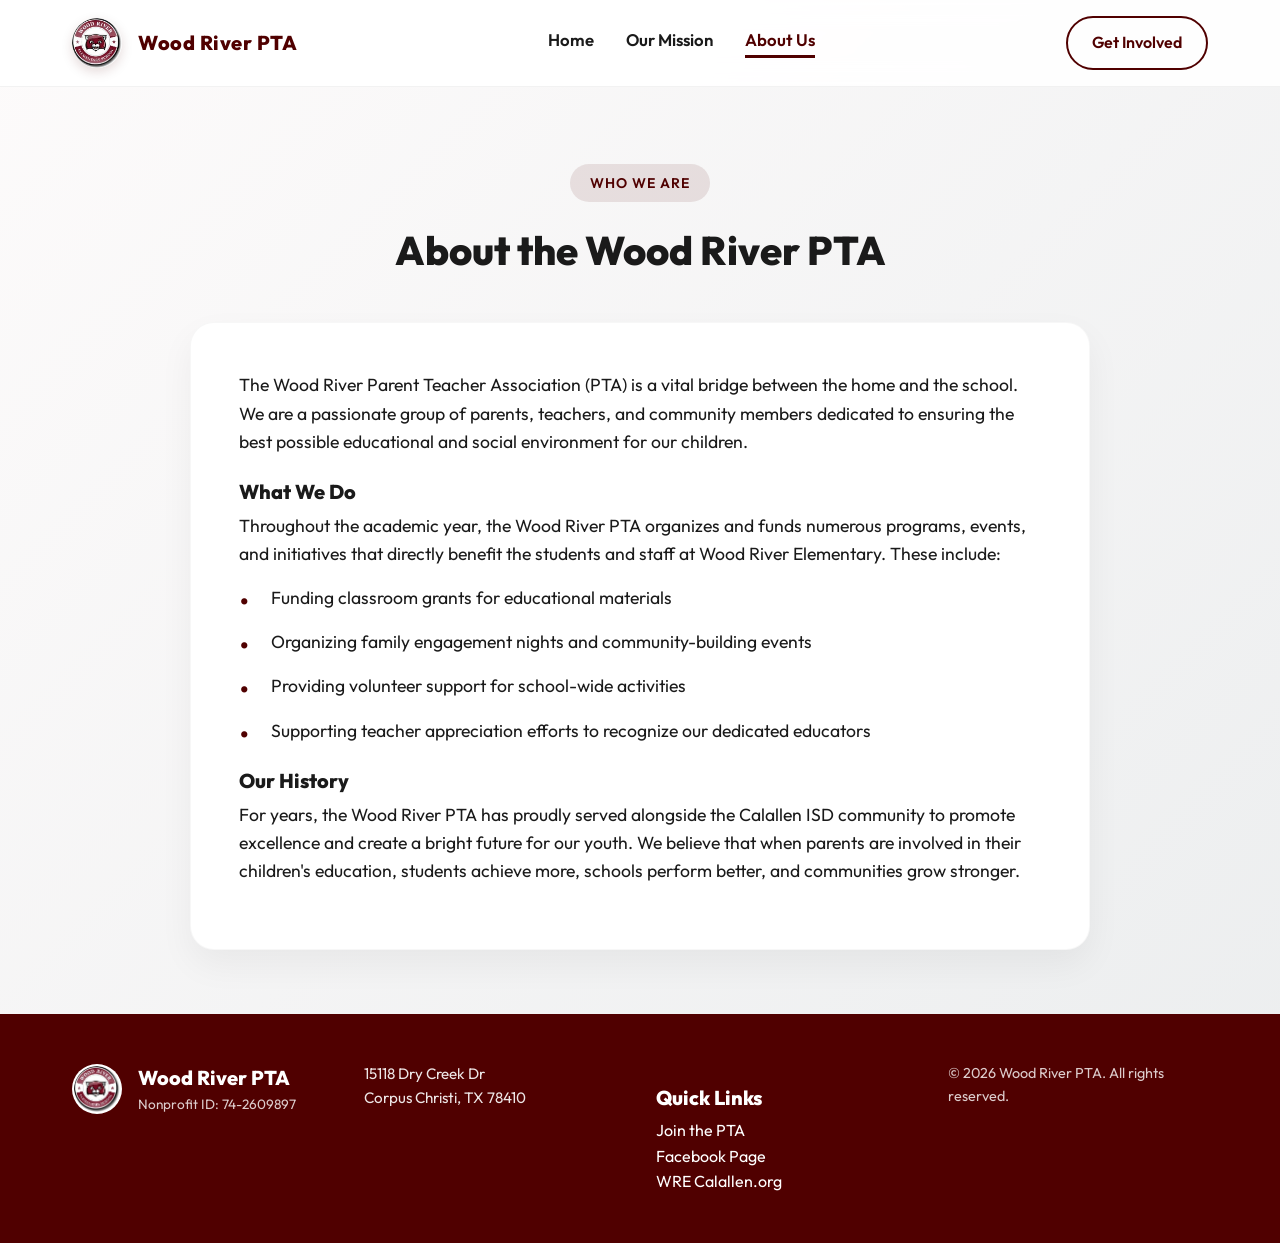
==== about.html @ ac77d1e0 "Migrate to multi-page site, update footer and links" ====
<!DOCTYPE html>
<html lang="en">
<head>
    <meta charset="UTF-8">
    <meta name="viewport" content="width=device-width, initial-scale=1.0">
    <meta name="description" content="About the Wood River PTA">
    <title>About Us - Wood River PTA</title>
    <link rel="preconnect" href="https://fonts.googleapis.com">
    <link rel="preconnect" href="https://fonts.gstatic.com" crossorigin>
    <link href="https://fonts.googleapis.com/css2?family=Outfit:wght@300;400;600;800&display=swap" rel="stylesheet">
    <link rel="stylesheet" href="style.css">
</head>
<body class="page-layout">

    <header class="navbar">
        <div class="container nav-container">
            <a href="index.html" class="logo-wrapper" style="text-decoration: none;">
                <img src="logo.png" alt="Wood River Elementary Logo" class="logo">
                <div class="site-title">
                    <h1>Wood River PTA</h1>
                </div>
            </a>
            <nav class="nav-links">
                <a href="index.html" class="nav-link">Home</a>
                <a href="mission.html" class="nav-link">Our Mission</a>
                <a href="about.html" class="nav-link active">About Us</a>
            </nav>
            <a href="get-involved.html" class="btn btn-outline">Get Involved</a>
        </div>
    </header>

    <main class="page-content">
        <div class="container">
            <div class="content-header fade-in-up">
                <span class="badge">Who We Are</span>
                <h2>About the Wood River PTA</h2>
            </div>
            
            <div class="content-card slide-in-up">
                <p>The Wood River Parent Teacher Association (PTA) is a vital bridge between the home and the school. We are a passionate group of parents, teachers, and community members dedicated to ensuring the best possible educational and social environment for our children.</p>
                
                <h4>What We Do</h4>
                <p>Throughout the academic year, the Wood River PTA organizes and funds numerous programs, events, and initiatives that directly benefit the students and staff at Wood River Elementary. These include:</p>
                <ul class="values-list">
                    <li>Funding classroom grants for educational materials</li>
                    <li>Organizing family engagement nights and community-building events</li>
                    <li>Providing volunteer support for school-wide activities</li>
                    <li>Supporting teacher appreciation efforts to recognize our dedicated educators</li>
                </ul>

                <h4>Our History</h4>
                <p>For years, the Wood River PTA has proudly served alongside the Calallen ISD community to promote excellence and create a bright future for our youth. We believe that when parents are involved in their children's education, students achieve more, schools perform better, and communities grow stronger.</p>
            </div>
        </div>
    </main>

    <footer class="site-footer">
        <div class="container footer-content">
            <div class="footer-brand">
                <img src="logo.png" alt="Wood River Elementary Logo" class="footer-logo">
                <div class="footer-details">
                    <span class="footer-title">Wood River PTA</span>
                    <span class="footer-charity">Nonprofit ID: 74-2609897</span>
                </div>
            </div>
            <div class="footer-address">
                <p>15118 Dry Creek Dr</p>
                <p>Corpus Christi, TX 78410</p>
            </div>
            <div class="footer-quick-links">
                <h4>Quick Links</h4>
                <p><a href="https://bit.ly/4dyhjS8" target="_blank" style="color: white; text-decoration: none;">Join the PTA</a></p>
                <p><a href="https://www.facebook.com/calallenisdwoodriverpta" target="_blank" style="color: white; text-decoration: none;">Facebook Page</a></p>
                <p><a href="https://bit.ly/3I65V5u" target="_blank" style="color: white; text-decoration: none;">WRE Calallen.org</a></p>
            </div>
            <div class="footer-links">
                <p>&copy; <span id="year"></span> Wood River PTA. All rights reserved.</p>
            </div>
        </div>
    </footer>

    <script>
        document.getElementById('year').textContent = new Date().getFullYear();
        document.querySelectorAll('.slide-in-up, .fade-in-up').forEach((el) => {
            el.classList.add('visible'); // Quick reveal for standard pages
        });
    </script>
</body>
</html>
---- style.css ----
:root {
    --primary-color: #500000; /* Maroon from Calallen ISD */
    --primary-light: #7a0000;
    --primary-dark: #300000;
    --text-color: #1a1a1a;
    --text-light: #666666;
    --bg-color: #f8f9fa;
    --white: #ffffff;
    --radius: 16px;
    --transition: all 0.3s cubic-bezier(0.25, 0.8, 0.25, 1);
}

* {
    margin: 0;
    padding: 0;
    box-sizing: border-box;
}

body {
    font-family: 'Outfit', sans-serif;
    color: var(--text-color);
    background-color: var(--bg-color);
    line-height: 1.6;
    overflow-x: hidden;
}

html {
    scroll-behavior: smooth;
}

/* Typography */
h1, h2, h3, h4 {
    font-weight: 800;
    line-height: 1.2;
}

h1 { font-size: 1.5rem; }
h2 { font-size: 2.5rem; margin-bottom: 1rem; color: var(--text-color); }
h3 { font-size: 1.75rem; margin-bottom: 0.5rem; color: var(--primary-color); }
h4 { font-size: 1.25rem; margin-bottom: 0.5rem; margin-top: 1.5rem; }

/* Layout Containers */
.container {
    width: 100%;
    max-width: 1200px;
    margin: 0 auto;
    padding: 0 2rem;
}

/* Navigation */
.navbar {
    position: fixed;
    top: 0;
    left: 0;
    width: 100%;
    background: rgba(255, 255, 255, 0.9);
    backdrop-filter: blur(12px);
    -webkit-backdrop-filter: blur(12px);
    z-index: 1000;
    border-bottom: 1px solid rgba(0, 0, 0, 0.05);
    padding: 1rem 0;
    transition: var(--transition);
}

.nav-container {
    display: flex;
    justify-content: space-between;
    align-items: center;
}

.nav-links {
    display: flex;
    gap: 2rem;
    align-items: center;
}

.nav-link {
    text-decoration: none;
    color: var(--text-color);
    font-weight: 600;
    font-size: 1.05rem;
    position: relative;
    padding-bottom: 4px;
    transition: color 0.3s ease;
}

.nav-link:hover, .nav-link.active {
    color: var(--primary-color);
}

.nav-link::after {
    content: '';
    position: absolute;
    bottom: 0;
    left: 0;
    width: 100%;
    height: 3px;
    background-color: var(--primary-color);
    transform: scaleX(0);
    transform-origin: right;
    transition: transform 0.4s cubic-bezier(0.25, 0.8, 0.25, 1);
}

.nav-link:hover::after, .nav-link.active::after {
    transform: scaleX(1);
    transform-origin: left;
}

.logo-wrapper {
    display: flex;
    align-items: center;
    gap: 1rem;
    transition: opacity 0.3s;
}

.logo-wrapper:hover {
    opacity: 0.8;
}

.logo {
    width: 50px;
    height: 50px;
    object-fit: contain;
    border-radius: 50%;
    box-shadow: 0 4px 12px rgba(80, 0, 0, 0.15);
}

.site-title h1 {
    color: var(--primary-color);
    margin: 0;
    font-size: 1.25rem;
    letter-spacing: 0.5px;
}

/* Buttons */
.btn {
    display: inline-block;
    padding: 0.75rem 1.5rem;
    border-radius: 50px;
    text-decoration: none;
    font-weight: 600;
    font-size: 1rem;
    transition: var(--transition);
    cursor: pointer;
    text-align: center;
}

.btn-primary {
    background-color: var(--primary-color);
    color: var(--white);
    border: 2px solid var(--primary-color);
    box-shadow: 0 4px 14px rgba(80, 0, 0, 0.3);
}

.btn-primary:hover {
    background-color: var(--primary-light);
    border-color: var(--primary-light);
    transform: translateY(-2px);
    box-shadow: 0 6px 20px rgba(80, 0, 0, 0.4);
}

.btn-outline {
    background-color: transparent;
    color: var(--primary-color);
    border: 2px solid var(--primary-color);
}

.btn-outline:hover, .btn-outline.active {
    background-color: var(--primary-color);
    color: var(--white);
}

/* Page Layouts (Non-Hero pages) */
.page-layout {
    padding-top: 100px;
    background: linear-gradient(135deg, #fdfbfb 0%, #ebedee 100%);
    min-height: 100vh;
    display: flex;
    flex-direction: column;
}

.page-content {
    flex: 1;
    padding: 4rem 0;
}

.content-header {
    text-align: center;
    margin-bottom: 3rem;
}

.content-card {
    background: var(--white);
    border-radius: 24px;
    padding: 3rem;
    box-shadow: 0 15px 35px rgba(0, 0, 0, 0.05);
    border: 1px solid rgba(0, 0, 0, 0.03);
    max-width: 900px;
    margin: 0 auto;
}

.content-card p {
    font-size: 1.1rem;
    color: var(--text-color);
    margin-bottom: 1rem;
}

.highlight-box {
    background-color: rgba(80, 0, 0, 0.05);
    border-left: 5px solid var(--primary-color);
    padding: 1.5rem 2rem;
    margin: 2rem 0;
    border-radius: 0 12px 12px 0;
}

.highlight-box h3 {
    margin: 0;
    font-size: 1.4rem;
    line-height: 1.4;
    color: var(--primary-color);
    font-style: italic;
}

.values-list {
    list-style-type: none;
    margin-top: 1rem;
}

.values-list li {
    position: relative;
    padding-left: 2rem;
    margin-bottom: 1rem;
    font-size: 1.1rem;
}

.values-list li::before {
    content: "•";
    color: var(--primary-color);
    font-size: 2rem;
    position: absolute;
    left: 0;
    top: -0.5rem;
}

/* Hero Section (Homepage) */
.hero {
    position: relative;
    min-height: 90vh;
    display: flex;
    align-items: center;
    padding-top: 80px;
    overflow: hidden;
    background: linear-gradient(135deg, #fdfbfb 0%, #ebedee 100%);
}

.hero-bg {
    position: absolute;
    top: -50%;
    right: -20%;
    width: 800px;
    height: 800px;
    background: radial-gradient(circle, rgba(80,0,0,0.08) 0%, rgba(80,0,0,0) 70%);
    border-radius: 50%;
    z-index: 0;
    animation: float 10s ease-in-out infinite;
}

@keyframes float {
    0% { transform: translate(0, 0); }
    50% { transform: translate(-30px, 30px); }
    100% { transform: translate(0, 0); }
}

.hero-content {
    position: relative;
    z-index: 1;
    display: flex;
    justify-content: center;
}

.hero-buttons {
    display: flex;
    gap: 1rem;
    justify-content: center;
    margin-top: 1.5rem;
}

/* Glassmorphism Card */
.glass-card {
    background: rgba(255, 255, 255, 0.7);
    backdrop-filter: blur(20px);
    -webkit-backdrop-filter: blur(20px);
    border: 1px solid rgba(255, 255, 255, 0.5);
    border-radius: 24px;
    padding: 4rem;
    max-width: 800px;
    text-align: center;
    box-shadow: 0 20px 40px rgba(0, 0, 0, 0.08);
}

.badge {
    display: inline-block;
    background-color: rgba(80, 0, 0, 0.1);
    color: var(--primary-color);
    padding: 0.5rem 1.25rem;
    border-radius: 50px;
    font-weight: 600;
    font-size: 0.875rem;
    text-transform: uppercase;
    letter-spacing: 1px;
    margin-bottom: 1.5rem;
}

.mission-text {
    font-size: 1.25rem;
    color: var(--text-light);
    margin-bottom: 2.5rem;
    max-width: 600px;
    margin-left: auto;
    margin-right: auto;
}

/* Info Grid (Homepage) */
.info-section {
    padding: 6rem 0;
    background-color: var(--white);
}

.info-grid {
    display: grid;
    grid-template-columns: repeat(auto-fit, minmax(300px, 1fr));
    gap: 2rem;
}

.info-card {
    background: linear-gradient(180deg, var(--white) 0%, #fcfcfc 100%);
    border-radius: var(--radius);
    padding: 2.5rem;
    box-shadow: 0 10px 30px rgba(0, 0, 0, 0.04);
    border: 1px solid rgba(0, 0, 0, 0.05);
    transition: transform 0.3s ease;
}

.info-card:hover {
    transform: translateY(-5px);
}

.read-more {
    display: inline-block;
    margin-top: 1.5rem;
    color: var(--primary-color);
    text-decoration: none;
    font-weight: 600;
    transition: padding-left 0.3s ease;
}

.read-more:hover {
    padding-left: 5px;
}

/* Contact Section */
.contact-section {
    padding: 6rem 0;
}

.contact-card {
    background: linear-gradient(180deg, var(--white) 0%, #fcfcfc 100%);
    border-radius: var(--radius);
    padding: 4rem;
    text-align: center;
    box-shadow: 0 10px 30px rgba(0, 0, 0, 0.05);
    border: 1px solid rgba(0, 0, 0, 0.05);
}

.contact-icon {
    display: inline-flex;
    align-items: center;
    justify-content: center;
    width: 80px;
    height: 80px;
    background-color: rgba(80, 0, 0, 0.05);
    color: var(--primary-color);
    border-radius: 50%;
    margin-bottom: 1.5rem;
}

.contact-card p {
    color: var(--text-light);
    margin-bottom: 2rem;
    font-size: 1.1rem;
}

.email-link {
    display: inline-block;
    font-size: 1.5rem;
    font-weight: 800;
    color: var(--primary-color);
    text-decoration: none;
    position: relative;
    padding-bottom: 5px;
}

.email-link::after {
    content: '';
    position: absolute;
    bottom: 0;
    left: 0;
    width: 100%;
    height: 3px;
    background-color: var(--primary-color);
    transform: scaleX(0);
    transform-origin: right;
    transition: transform 0.4s cubic-bezier(0.25, 0.8, 0.25, 1);
}

.email-link:hover::after {
    transform: scaleX(1);
    transform-origin: left;
}

/* Footer */
.site-footer {
    background-color: var(--primary-color);
    color: var(--white);
    padding: 3rem 0;
    margin-top: auto; /* Pushes footer to bottom if page is short */
}

.footer-content {
    display: grid;
    grid-template-columns: repeat(auto-fit, minmax(250px, 1fr));
    gap: 2rem;
    align-items: start;
}

.footer-brand {
    display: flex;
    align-items: center;
    gap: 1rem;
}

.footer-logo {
    width: 50px;
    height: 50px;
    border-radius: 50%;
    background-color: var(--white);
    padding: 2px;
}

.footer-details {
    display: flex;
    flex-direction: column;
}

.footer-title {
    font-weight: 800;
    font-size: 1.25rem;
}

.footer-charity {
    font-size: 0.85rem;
    opacity: 0.8;
}

.footer-address {
    font-size: 0.95rem;
    opacity: 0.9;
}

.footer-links p {
    opacity: 0.8;
    font-size: 0.9rem;
}

/* Animations */
.fade-in-up, .slide-in-up {
    opacity: 0;
    transform: translateY(30px);
    transition: opacity 0.8s ease, transform 0.8s cubic-bezier(0.25, 0.8, 0.25, 1);
}

.fade-in-up.visible, .slide-in-up.visible {
    opacity: 1;
    transform: translateY(0);
}

/* Responsive Design */
@media (max-width: 900px) {
    .nav-links {
        display: none; /* In a real scenario, we'd add a hamburger menu here */
    }
}

@media (max-width: 768px) {
    .glass-card {
        padding: 2.5rem 1.5rem;
    }
    
    h2 {
        font-size: 2rem;
    }
    
    .mission-text {
        font-size: 1.1rem;
    }
    
    .contact-card, .content-card {
        padding: 2.5rem 1.5rem;
    }
    
    .email-link {
        font-size: 1.25rem;
    }
    
    .contact-container {
        grid-template-columns: 1fr !important;
    }
}

@media (max-width: 480px) {
    .site-title h1 {
        display: none;
    }
}
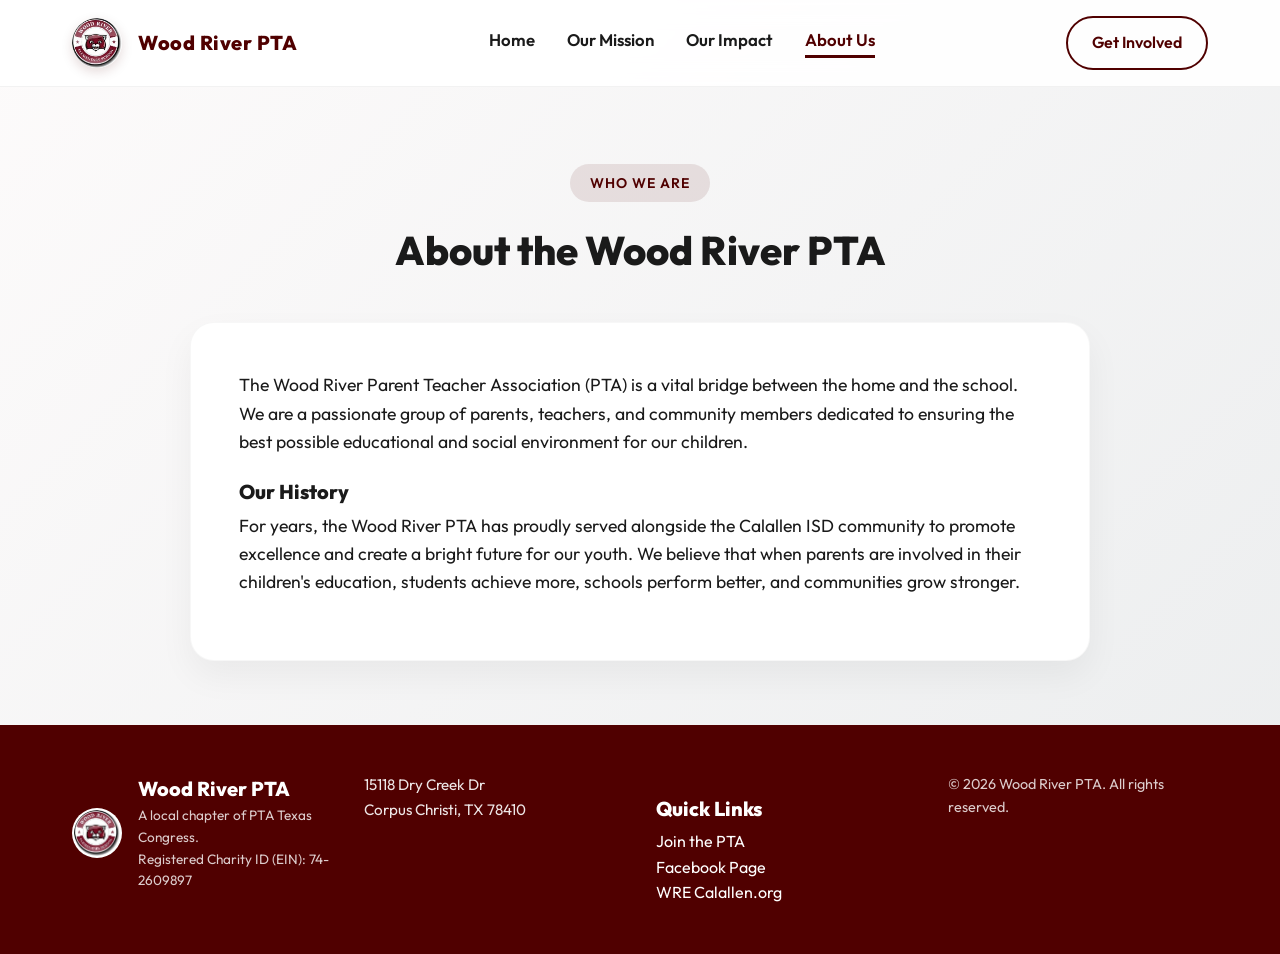
==== commit eaa325ab: "Address Google Workspace for Nonprofits feedback" ====
--- a/about.html
+++ b/about.html
@@ -23,6 +23,7 @@
             <nav class="nav-links">
                 <a href="index.html" class="nav-link">Home</a>
                 <a href="mission.html" class="nav-link">Our Mission</a>
+                <a href="impact.html" class="nav-link">Our Impact</a>
                 <a href="about.html" class="nav-link active">About Us</a>
             </nav>
             <a href="get-involved.html" class="btn btn-outline">Get Involved</a>
@@ -39,14 +40,6 @@
             <div class="content-card slide-in-up">
                 <p>The Wood River Parent Teacher Association (PTA) is a vital bridge between the home and the school. We are a passionate group of parents, teachers, and community members dedicated to ensuring the best possible educational and social environment for our children.</p>
                 
-                <h4>What We Do</h4>
-                <p>Throughout the academic year, the Wood River PTA organizes and funds numerous programs, events, and initiatives that directly benefit the students and staff at Wood River Elementary. These include:</p>
-                <ul class="values-list">
-                    <li>Funding classroom grants for educational materials</li>
-                    <li>Organizing family engagement nights and community-building events</li>
-                    <li>Providing volunteer support for school-wide activities</li>
-                    <li>Supporting teacher appreciation efforts to recognize our dedicated educators</li>
-                </ul>
 
                 <h4>Our History</h4>
                 <p>For years, the Wood River PTA has proudly served alongside the Calallen ISD community to promote excellence and create a bright future for our youth. We believe that when parents are involved in their children's education, students achieve more, schools perform better, and communities grow stronger.</p>
@@ -60,7 +53,8 @@
                 <img src="logo.png" alt="Wood River Elementary Logo" class="footer-logo">
                 <div class="footer-details">
                     <span class="footer-title">Wood River PTA</span>
-                    <span class="footer-charity">Nonprofit ID: 74-2609897</span>
+                    <span class="footer-charity">A local chapter of PTA Texas Congress.</span>
+                    <span class="footer-charity">Registered Charity ID (EIN): 74-2609897</span>
                 </div>
             </div>
             <div class="footer-address">
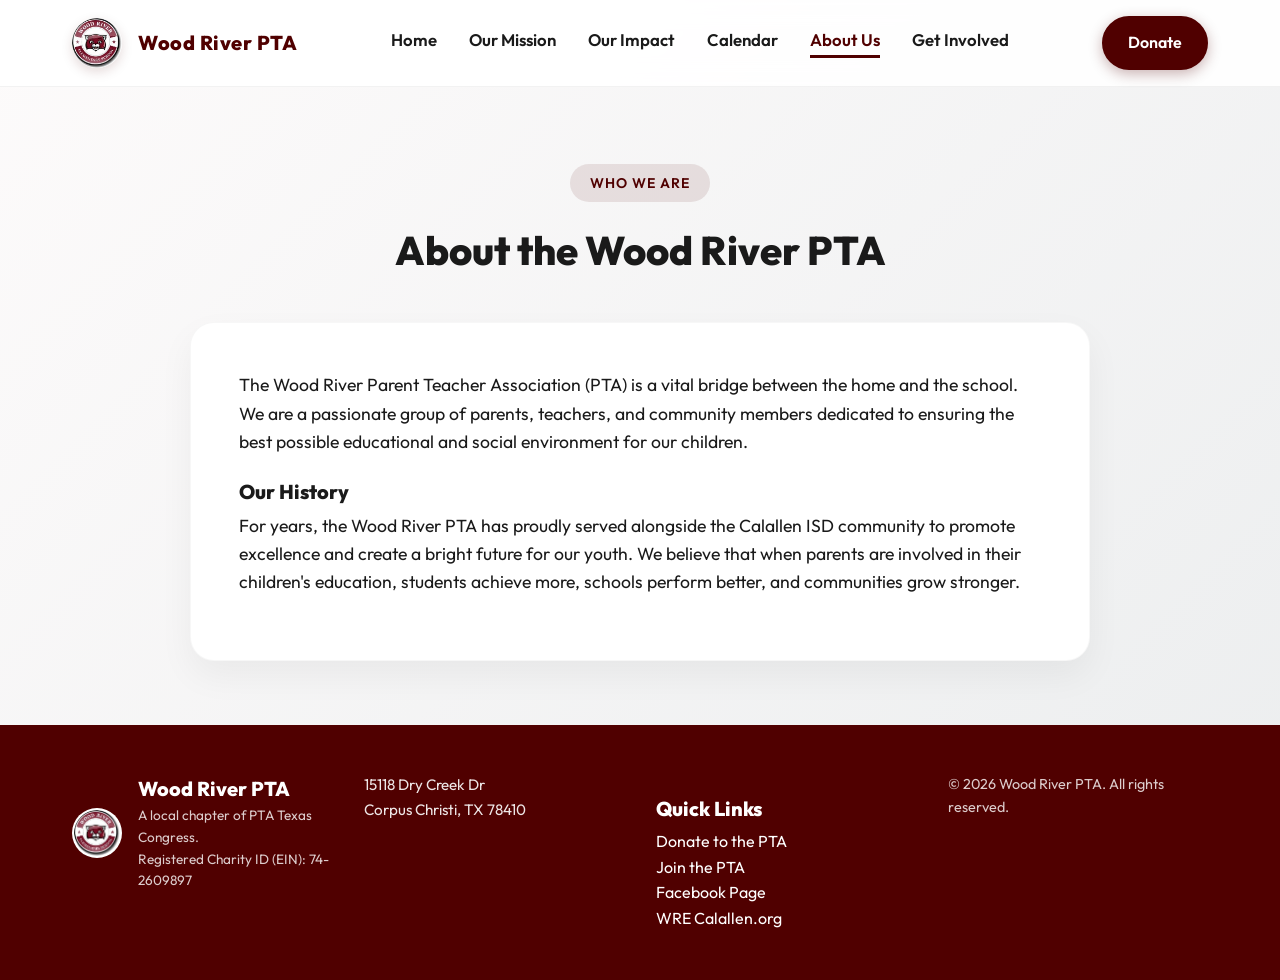
==== commit 9cf27d19: "Add Zeffy donation links" ====
--- a/about.html
+++ b/about.html
@@ -20,13 +20,17 @@
                     <h1>Wood River PTA</h1>
                 </div>
             </a>
+            <button class="mobile-menu-btn" aria-label="Toggle menu">☰</button>
             <nav class="nav-links">
                 <a href="index.html" class="nav-link">Home</a>
                 <a href="mission.html" class="nav-link">Our Mission</a>
                 <a href="impact.html" class="nav-link">Our Impact</a>
+                <a href="calendar.html" class="nav-link">Calendar</a>
                 <a href="about.html" class="nav-link active">About Us</a>
+                <a href="get-involved.html" class="nav-link">Get Involved</a>
+                <a href="https://www.zeffy.com/en-US/donation-form/donate-to-woodriver-elementary-pta" target="_blank" rel="noopener noreferrer" class="nav-link mobile-only">Donate</a>
             </nav>
-            <a href="get-involved.html" class="btn btn-outline">Get Involved</a>
+            <a href="https://www.zeffy.com/en-US/donation-form/donate-to-woodriver-elementary-pta" target="_blank" rel="noopener noreferrer" class="btn btn-primary header-cta">Donate</a>
         </div>
     </header>
 
@@ -63,6 +67,7 @@
             </div>
             <div class="footer-quick-links">
                 <h4>Quick Links</h4>
+                <p><a href="https://www.zeffy.com/en-US/donation-form/donate-to-woodriver-elementary-pta" target="_blank" rel="noopener noreferrer" style="color: white; text-decoration: none;">Donate to the PTA</a></p>
                 <p><a href="https://bit.ly/4dyhjS8" target="_blank" style="color: white; text-decoration: none;">Join the PTA</a></p>
                 <p><a href="https://www.facebook.com/calallenisdwoodriverpta" target="_blank" style="color: white; text-decoration: none;">Facebook Page</a></p>
                 <p><a href="https://bit.ly/3I65V5u" target="_blank" style="color: white; text-decoration: none;">WRE Calallen.org</a></p>
@@ -78,6 +83,15 @@
         document.querySelectorAll('.slide-in-up, .fade-in-up').forEach((el) => {
             el.classList.add('visible'); // Quick reveal for standard pages
         });
+
+        const mobileMenuBtn = document.querySelector('.mobile-menu-btn');
+        const navLinks = document.querySelector('.nav-links');
+        
+        if (mobileMenuBtn && navLinks) {
+            mobileMenuBtn.addEventListener('click', () => {
+                navLinks.classList.toggle('mobile-active');
+            });
+        }
     </script>
 </body>
 </html>
--- a/style.css
+++ b/style.css
@@ -242,6 +242,51 @@
     top: -0.5rem;
 }
 
+/* Calendar */
+.calendar-card {
+    max-width: 1100px;
+}
+
+.calendar-intro {
+    text-align: center;
+    max-width: 720px;
+    margin: 0 auto 2rem;
+}
+
+.calendar-frame-wrapper {
+    overflow: hidden;
+    border: 1px solid rgba(80, 0, 0, 0.12);
+    border-radius: var(--radius);
+    background-color: var(--white);
+}
+
+.calendar-frame {
+    display: block;
+    width: 100%;
+    height: 650px;
+    border: 0;
+}
+
+.calendar-actions {
+    display: flex;
+    justify-content: center;
+    margin-top: 2rem;
+}
+
+.donation-card {
+    margin-top: 3rem;
+    text-align: center;
+    background: linear-gradient(135deg, var(--white) 0%, rgba(80, 0, 0, 0.05) 100%);
+    border-color: rgba(80, 0, 0, 0.12);
+}
+
+.donation-card p {
+    max-width: 680px;
+    margin-right: auto;
+    margin-bottom: 1.5rem;
+    margin-left: auto;
+}
+
 /* Hero Section (Homepage) */
 .hero {
     position: relative;
@@ -484,10 +529,74 @@
     transform: translateY(0);
 }
 
+.mobile-menu-btn {
+    display: none;
+    background: none;
+    border: none;
+    font-size: 1.75rem;
+    color: var(--primary-color);
+    cursor: pointer;
+    z-index: 1001;
+}
+
+.mobile-only {
+    display: none !important;
+}
+
 /* Responsive Design */
-@media (max-width: 900px) {
+@media (max-width: 1050px) {
+    .mobile-menu-btn {
+        display: block;
+    }
+
+    .nav-container > .header-cta {
+        display: none;
+    }
+
     .nav-links {
-        display: none; /* In a real scenario, we'd add a hamburger menu here */
+        position: absolute;
+        top: 100%;
+        left: 0;
+        width: 100%;
+        background-color: var(--white);
+        flex-direction: column;
+        padding: 0;
+        max-height: 0;
+        overflow: hidden;
+        transition: max-height 0.4s ease-out, padding 0.4s ease-out;
+        box-shadow: 0 10px 15px rgba(0, 0, 0, 0.05);
+        border-bottom: 1px solid rgba(0,0,0,0.05);
+    }
+
+    .nav-links.mobile-active {
+        max-height: 500px;
+        padding: 0;
+    }
+
+    .nav-link {
+        text-align: left;
+        padding: 1rem 2rem;
+        display: block;
+        width: 100%;
+        border-bottom: 1px solid rgba(0,0,0,0.1);
+    }
+
+    .nav-link:last-child {
+        border-bottom: none;
+    }
+
+    .nav-link::after {
+        display: none;
+    }
+
+    .nav-link:hover, .nav-link.active {
+        background-color: transparent;
+        text-decoration: underline;
+        text-underline-offset: 6px;
+    }
+    
+    .mobile-only {
+        display: block !important;
     }
 }
 
@@ -515,6 +624,10 @@
     .contact-container {
         grid-template-columns: 1fr !important;
     }
+
+    .calendar-frame {
+        height: 600px;
+    }
 }
 
 @media (max-width: 480px) {
